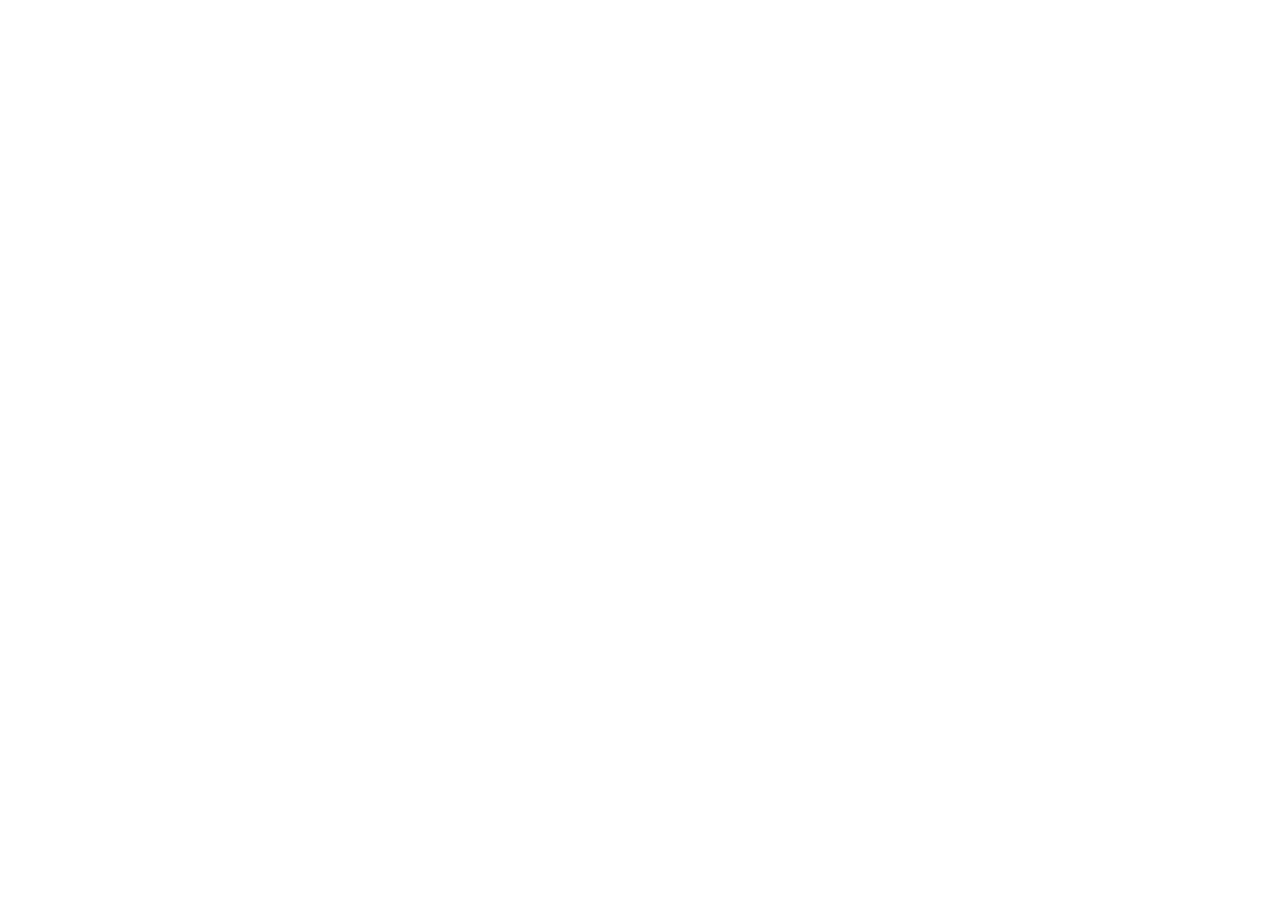
==== index.html @ 1a1de6be "Update index.html" ====
<!DOCTYPE html>
<html lang="it">
<head>
    <meta charset="UTF-8">
    <meta name="viewport" content="width=device-width, initial-scale=1.0">
    <link rel="stylesheet" href="styles.css">
</head>
<body>
      <embed src="music/vocet.mp3" loop="true" autostart="true" width="2" height="0">
    <script src="script.js"></script>
    <script type="text/javascript">
window.onload = function(){ 
                alert("⚠️PREMI F11⚠️");
                }
</script>
</body>
</html>
---- styles.css ----
body {
    margin: 0;
    padding: 0;
    background-size: cover;
    background-position: center;
    height: 100vh;
    display: flex;
    justify-content: center;
    align-items: center;
    color: white;
    font-family: Arial, sans-serif;
    transition: background-image 1s ease-in-out;
}
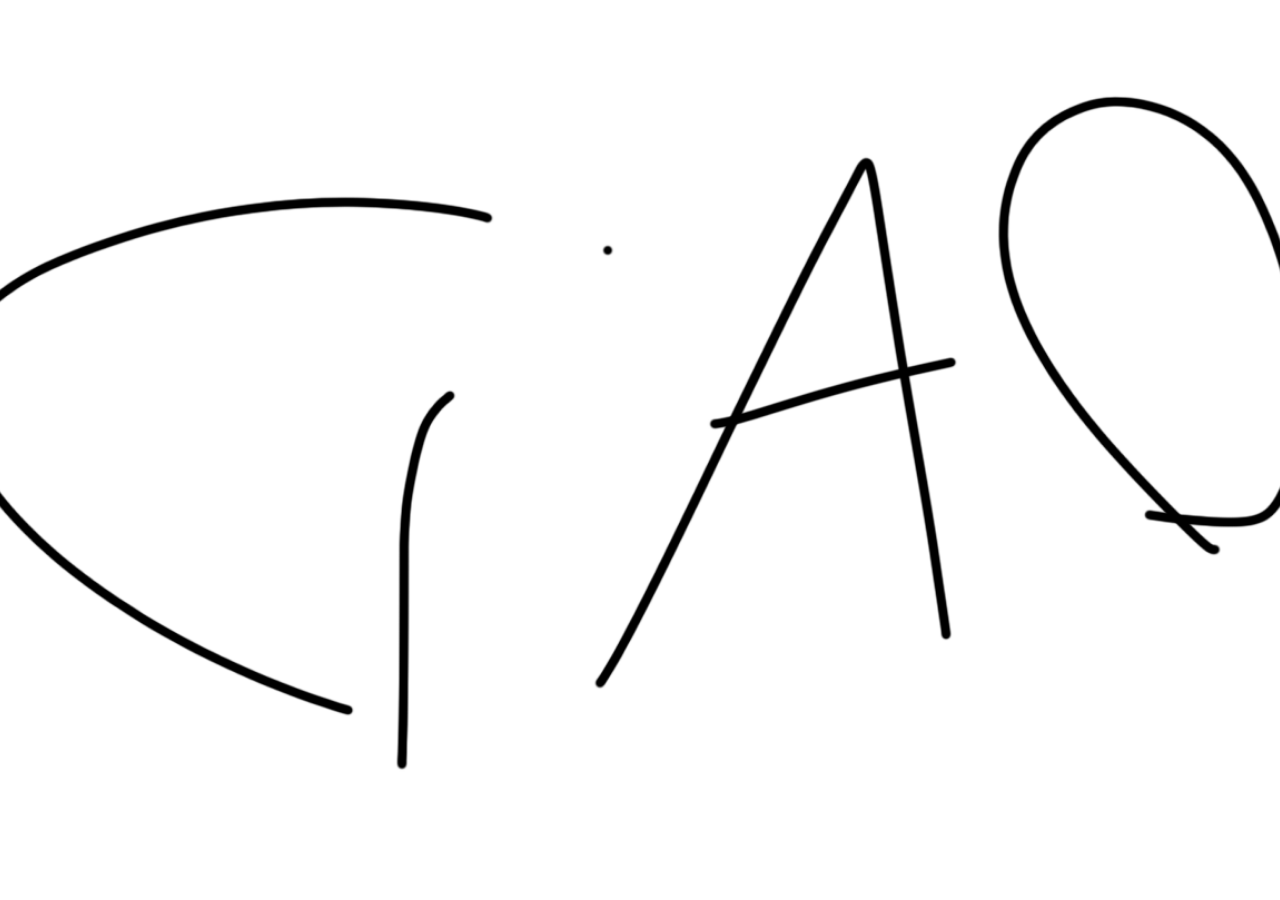
==== commit 651f97a4: "Update index.html" ====
--- a/index.html
+++ b/index.html
@@ -8,10 +8,11 @@
 <body>
       <embed src="music/vocet.mp3" loop="true" autostart="true" width="2" height="0">
     <script src="script.js"></script>
-    <script type="text/javascript">
-window.onload = function(){ 
-                alert("⚠️PREMI F11⚠️");
-                }
+
+  \\\  <script type="text/javascript">
+\\\window.onload = function(){ 
+\\\                alert("⚠️PREMI F11⚠️");
+ \\\               }
 </script>
 </body>
 </html>
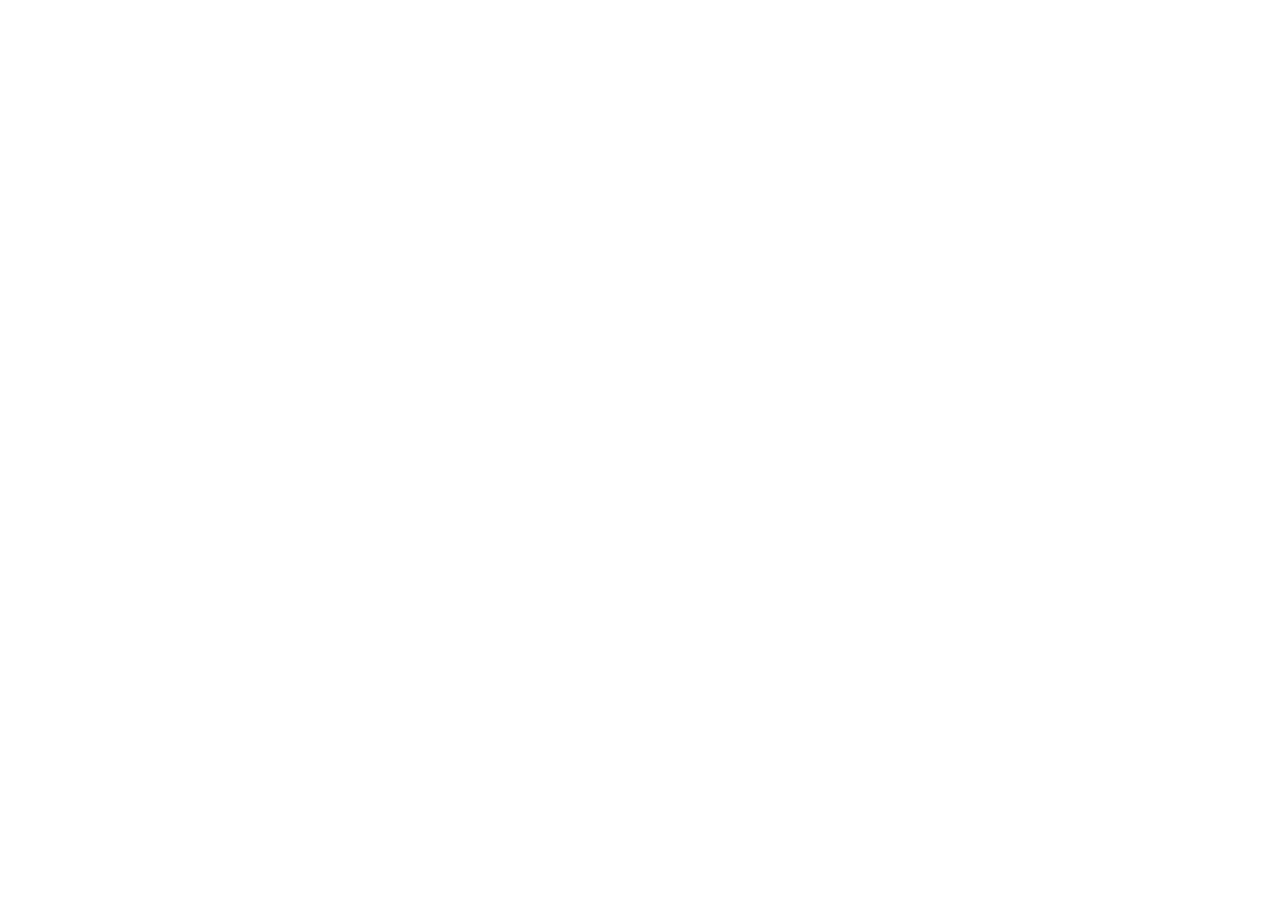
==== commit 8315c77d: "Update index.html" ====
--- a/index.html
+++ b/index.html
@@ -6,13 +6,16 @@
     <link rel="stylesheet" href="styles.css">
 </head>
 <body>
-      <embed src="music/vocet.mp3" loop="true" autostart="true" width="2" height="0">
+        <embed 
+src="music/vocet.mp3"
+autostart="true"
+hidden="true"
+volume="70"></embed>`
     <script src="script.js"></script>
-
-  \\\  <script type="text/javascript">
-\\\window.onload = function(){ 
-\\\                alert("⚠️PREMI F11⚠️");
- \\\               }
+  <script type="text/javascript">
+window.onload = function(){ 
+                alert("⚠️PREMI F11⚠️");
+               }
 </script>
 </body>
 </html>
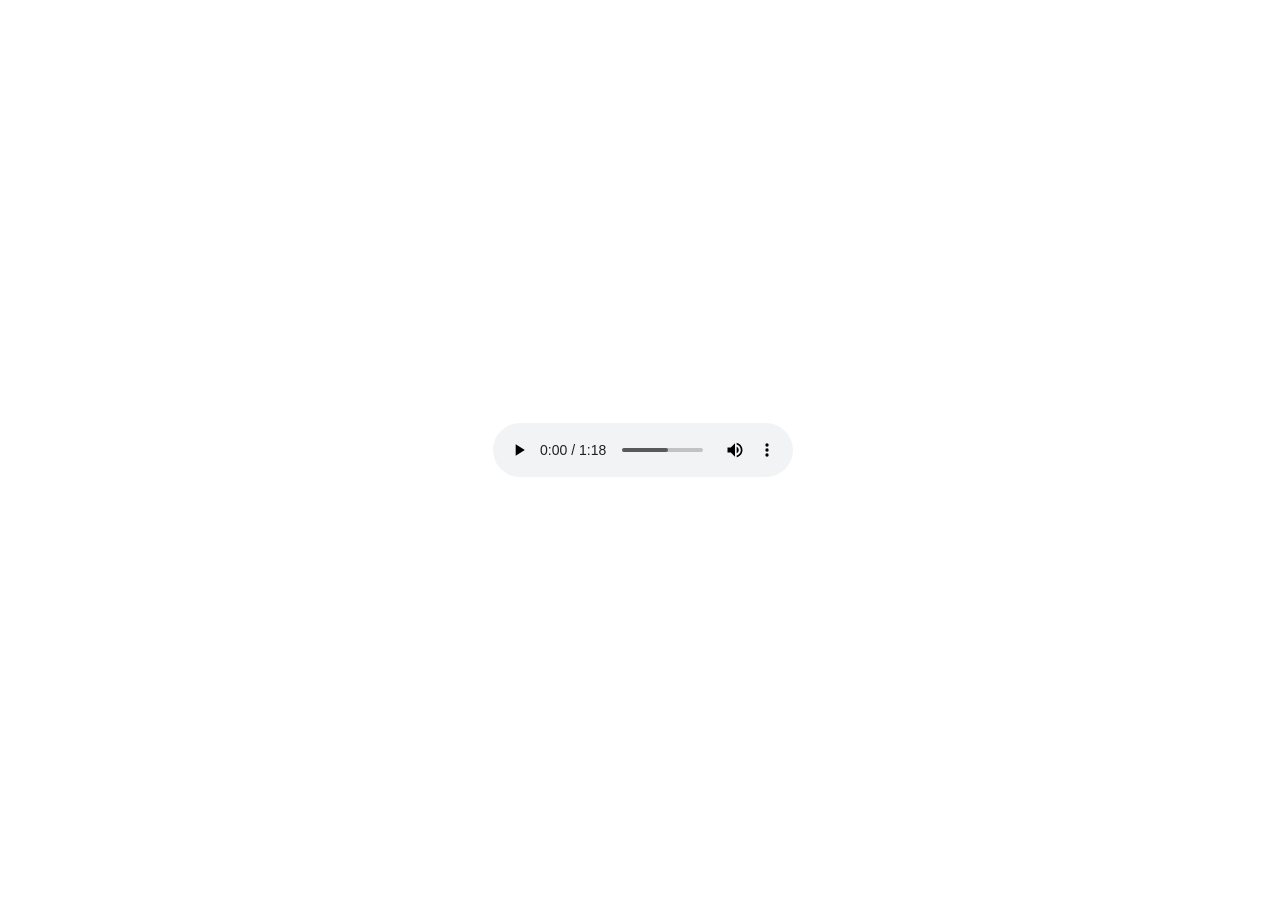
==== commit 7e512597: "Update index.html" ====
--- a/index.html
+++ b/index.html
@@ -11,6 +11,10 @@
 autostart="true"
 hidden="true"
 volume="70"></embed>`
+<audio controls>
+  <source src="music/vocet.mp3" type="audio/mpeg">
+Your browser does not support the audio element.
+</audio>
     <script src="script.js"></script>
   <script type="text/javascript">
 window.onload = function(){ 
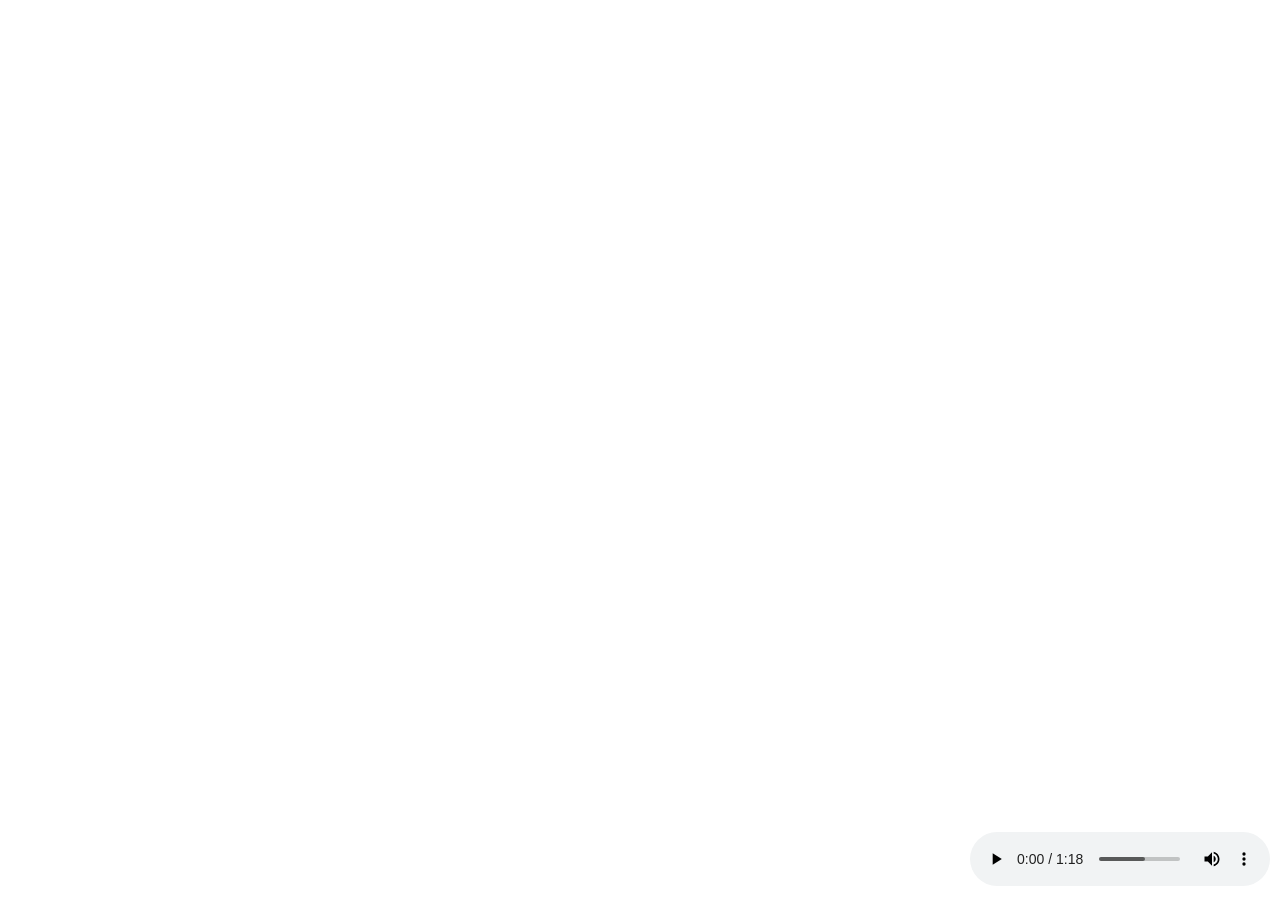
==== commit 98769f1f: "Update index.html" ====
--- a/index.html
+++ b/index.html
@@ -4,22 +4,33 @@
     <meta charset="UTF-8">
     <meta name="viewport" content="width=device-width, initial-scale=1.0">
     <link rel="stylesheet" href="styles.css">
+    <style>
+        .audio-container {
+            position: fixed;
+            bottom: 0;
+            right: 0;
+            margin: 10px; /* Optional: to add some margin from the edges */
+        }
+    </style>
 </head>
 <body>
-        <embed 
-src="music/vocet.mp3"
-autostart="true"
-hidden="true"
-volume="70"></embed>`
-<audio controls>
-  <source src="music/vocet.mp3" type="audio/mpeg">
-Your browser does not support the audio element.
-</audio>
+    <embed 
+        src="music/vocet.mp3"
+        autostart="true"
+        hidden="true"
+        volume="70">
+    </embed>
+    <div class="audio-container">
+        <audio controls>
+            <source src="music/vocet.mp3" type="audio/mpeg">
+            Your browser does not support the audio element.
+        </audio>
+    </div>
     <script src="script.js"></script>
-  <script type="text/javascript">
-window.onload = function(){ 
-                alert("⚠️PREMI F11⚠️");
-               }
-</script>
+    <script type="text/javascript">
+        window.onload = function(){ 
+            alert("⚠️PREMI F11⚠️");
+        }
+    </script>
 </body>
 </html>
